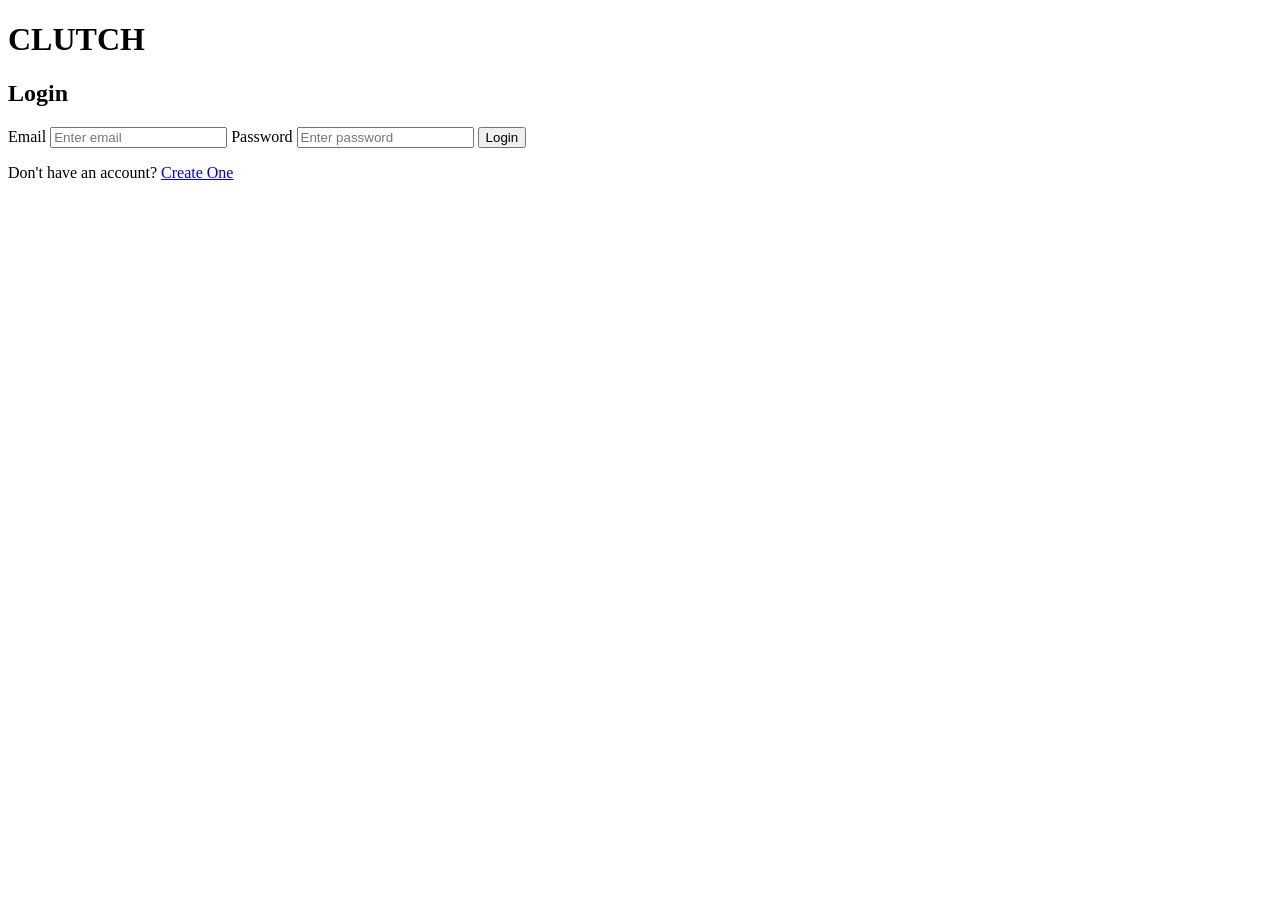
==== docs/index.html @ d54a8a9d "Prepare frontend for GitHub Pages" ====
<!DOCTYPE html>
<html lang="en">
<head>
    <meta charset="UTF-8">
    <meta name="viewport" content="width=device-width, initial-scale=1.0">
    <title>Clutch - Login</title>

    <link rel="stylesheet" href="css/style.css">
</head>
<body>

    <div class="container">

        <h1>CLUTCH</h1>
        <h2>Login</h2>

        <form id="loginForm">

            <label for="email">Email</label>
            <input
                type="email"
                id="email"
                placeholder="Enter email"
                required
            >

            <label for="password">Password</label>
            <input
                type="password"
                id="password"
                placeholder="Enter password"
                required
            >
            <button type="submit">
                Login
            </button>

        </form>

        <p>
            Don't have an account?
            <a href="signup.html">Create One</a>
        </p>

    </div>

    <script src="scripts/login.js"></script>
</body>
</html>
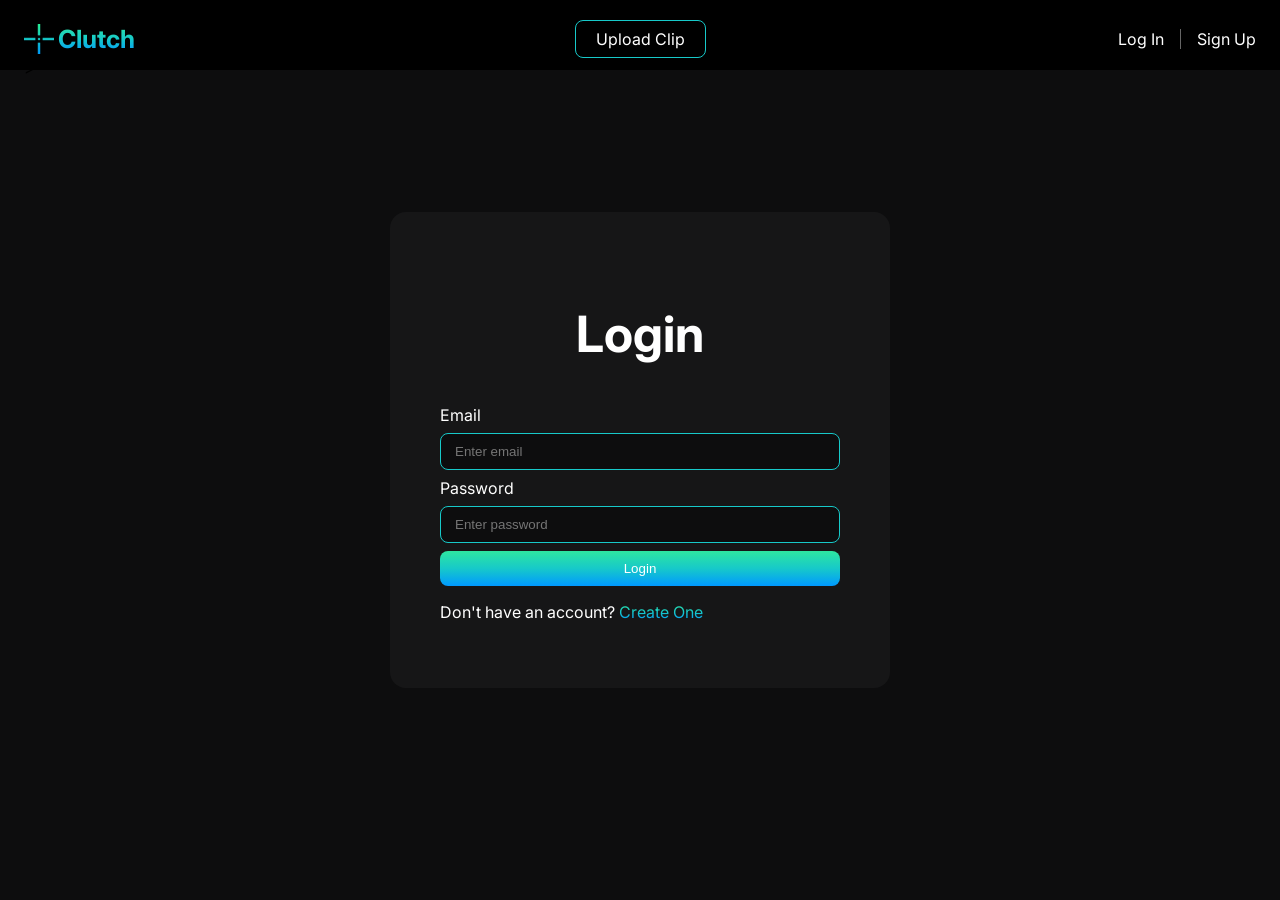
==== commit 6e96da19: "Added front end CSS for Home,Signup, Login; need to finish Upload. Pushing to start setting up the h" ====
--- a/docs/index.html
+++ b/docs/index.html
@@ -5,44 +5,67 @@
     <meta name="viewport" content="width=device-width, initial-scale=1.0">
     <title>Clutch - Login</title>
 
-    <link rel="stylesheet" href="css/style.css">
+    <link rel="stylesheet" href="css/home.css">
+    <link rel="icon" type="image/x-icon" href="images/favicon.ico">
+    <link rel="preconnect" href="https://fonts.googleapis.com">
+    <link rel="preconnect" href="https://fonts.gstatic.com" crossorigin>
+    <link href="https://fonts.googleapis.com/css2?family=Inter:wght@400;500;600;700&display=swap" rel="stylesheet">
 </head>
 <body>
+    <!-- HUD Bar-->
+    <div class ="hud-bar">
+        <a href="home.html" class="logo-link">
+            <div class="logo">
+                <img src="images/crosshair.png" alt ="Clutch Logo" class ="logo-icon">
+                <h1 class ="clutch-text">Clutch</h1>
+            </div>
+        </a>
 
-    <div class="container">
+        <a href="upload.html" class = "hud-center">Upload Clip</a>
 
-        <h1>CLUTCH</h1>
-        <h2>Login</h2>
-
-        <form id="loginForm">
-
-            <label for="email">Email</label>
-            <input
-                type="email"
-                id="email"
-                placeholder="Enter email"
-                required
-            >
-
-            <label for="password">Password</label>
-            <input
-                type="password"
-                id="password"
-                placeholder="Enter password"
-                required
-            >
-            <button type="submit">
-                Login
-            </button>
-
-        </form>
-
-        <p>
-            Don't have an account?
-            <a href="signup.html">Create One</a>
-        </p>
+        <div class="hud-right">
+            <a href="index.html">Log In</a>
+            <a href="signup.html">Sign Up</a>
+        </div>>
 
     </div>
+    <!-- HUD END -->
+
+    <main class = "page-content">
+        <div class="container">
+
+            <h2>Login</h2>
+
+            <form id="loginForm">
+
+                <label for="email">Email</label>
+                <input
+                    type="email"
+                    id="email"
+                    placeholder="Enter email"
+                    required
+                >
+
+                <label for="password">Password</label>
+                <input
+                    type="password"
+                    id="password"
+                    placeholder="Enter password"
+                    required
+                >
+                <button type="submit">
+                    Login
+                </button>
+
+            </form>
+
+            <p>
+                Don't have an account?
+                <a class ="clutch-text" href="signup.html">Create One</a>
+            </p>
+
+        </div>
+    </main>
 
     <script src="scripts/login.js"></script>
 </body>
--- a/docs/css/home.css
+++ b/docs/css/home.css
@@ -0,0 +1,128 @@
+/*Background and font*/
+body{
+    background: #0D0D0E;
+    font-family: 'Inter', sans-serif;
+}
+h1{
+    font-size: 25px;
+    margin: 0;
+}
+h2{
+    text-align: center;
+    font-size: 50px;
+}
+
+/*Blue/green gradiant*/
+.clutch-text{
+    background: linear-gradient(to bottom, #2ee6a0, #17c9c9, #0099ff);
+    -webkit-background-clip: text;
+    background-clip: text;
+    color: transparent;
+}
+/*Clutch Logo*/
+.logo{
+    display: flex;
+    align-items: center;
+    gap: 4px;
+}
+
+/*image*/
+.logo-icon{
+    display: block;
+    width: 30px;
+    height: 30px;
+}
+
+.hud-bar {
+    position: fixed;
+    top: 0;
+    left: 0;
+    width: 100%;
+    height: 70px;
+    background: black;
+    display: grid;
+    grid-template-columns: 1fr auto 1fr;
+    align-items: center;
+    justify-content: space-between;
+    padding: 20px 24px 0px 24px;
+    box-sizing: border-box;
+    z-index: 1000;
+}
+
+.hud-center {
+    justify-self: center;
+    color: white;
+    text-decoration: none;
+    border: 1px solid #17c9c9;
+    border-radius: 8px;
+    padding: 8px 20px;
+}
+
+.hud-right {
+    justify-self: end;
+    display: flex;
+    align-items: center;
+    gap: 16px;
+}
+
+/*Hyperlink to upload*/
+a{
+    color: white;
+    text-decoration: none;
+}
+
+/*kneady dividing line between Login and Signup*/
+.hud-right a:last-child{
+    border-left: 1px solid #666;
+    padding-left: 16px;
+}
+
+/*Used to prevent stuff from being hidden by the task bar*/
+.page-content{
+    margin-top: 70px;
+}
+/*removes underline*/
+.logo-link {
+    text-decoration: none;
+}
+
+.container{
+    background-color: #161617;
+    border-radius: 16px;
+    padding: 50px;
+    width: 500px;
+    box-sizing: border-box;
+    color: white;
+
+    position: absolute;
+    top: 50%;
+    left: 50%;
+    transform: translate(-50%, -50%);
+}
+
+input{
+    background-color: #0D0D0E;
+    color: white;
+    border: 1px solid #17c9c9;
+    border-radius: 8px;
+    padding: 10px 14px;
+}
+
+form {
+    display: flex;
+    flex-direction: column;
+    gap: 8px;
+}
+
+button{
+    background: linear-gradient(to bottom, #2ee6a0, #17c9c9, #0099ff);
+    color: white;
+    border: none;
+    border-radius: 8px;
+    padding: 10px 20px;
+    cursor: pointer;
+    /*font-weight: bold;*/
+}
+
+/* 
+#161617
